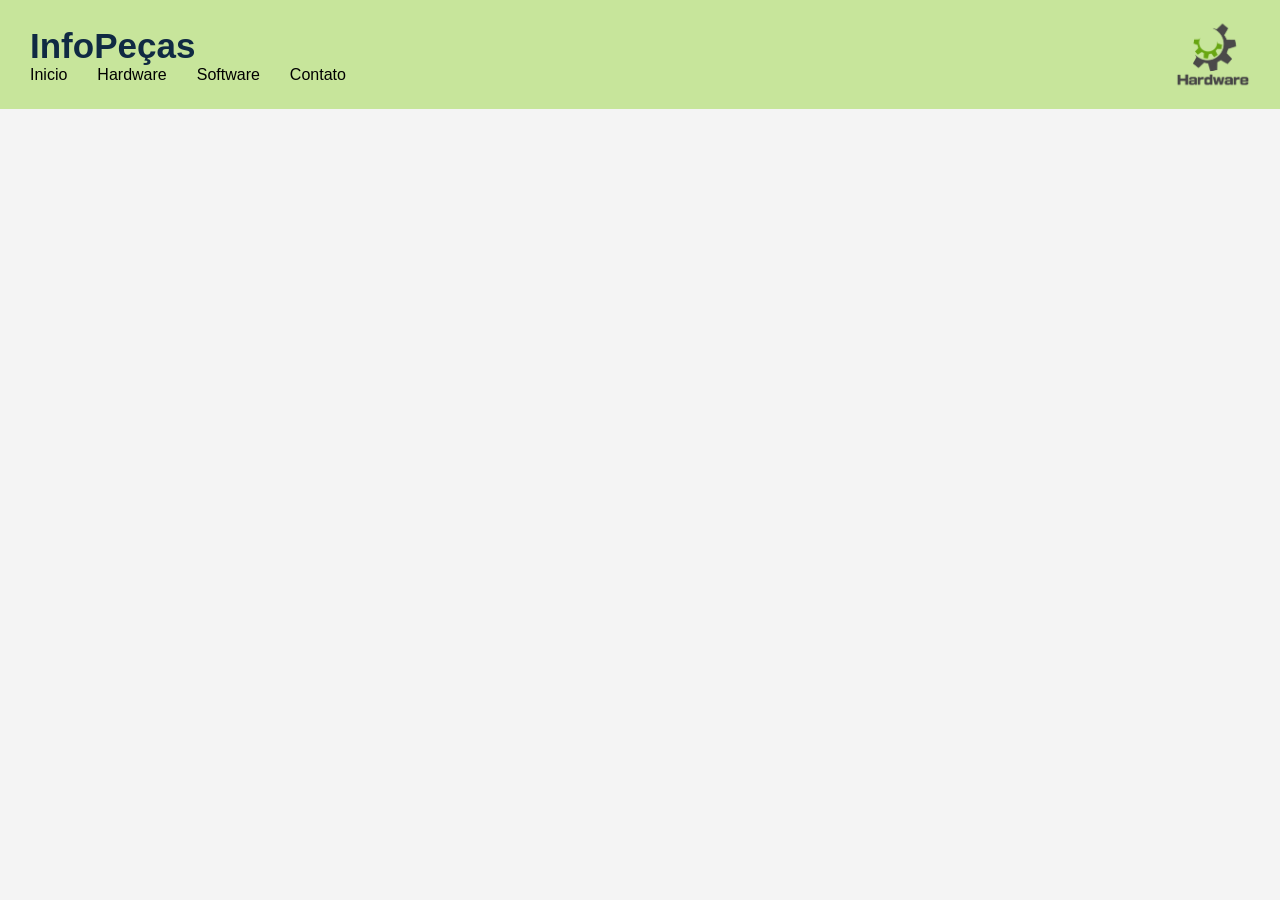
==== index.html @ 01bc077a "first commit" ====
<!DOCTYPE html>
<html lang="pt-BR">
<head>
    <meta charset="UTF-8">
    <meta name="viewport" content="width=device-width, initial-scale=1.0">
    <title>InfoPeças - Sua loja virtual</title>

    <link rel="stylesheet" href="style.css">

</head>
<body>
    <header>
        <div class="conteudo-header">
            <div class="menu">
                <h1>InfoPeças</h1>
                <nav>
                    <a href="index.html">Inicio</a>
                    <a href="#hardware">Hardware</a>
                    <a href="#software">Software</a>
                    <a href="#contato">Contato</a>
                </nav>
            </div>
            <div class="logo">
                <img src="imagens/Logo de Engrenagens Hardware.png" alt="">
            </div>

    </div>

    </header>
 <main>

 </main>
 <footer>

 </footer>
 
</body>
</html>
---- style.css ----
body{
    margin: 0;
    font-family: Arial, Helvetica, sans-serif;
    background-color: #f4f4f4;
}
/* cabeçalho */
header{
    background-color: rgb(199, 229, 155);
    color: #102a43;
    padding: 15px 30px;
}
.conteudo-header{
    display: flex;
    justify-content: space-between;
    align-items: center;

}
menu{
    display: flex;
    align-items: center;
    gap: 35px;
}
h1{
    margin: 0;
    font-size: 35px;
}
nav{
    display: flex;
    gap: 30px;
    align-items: center;
}
nav a{
    color: black;
    text-decoration: none;
    font-size: 16px;
}
.logo img{
 width: 75px;
 height: 75px;
 object-fit: contain;
}
nav a:hover{
    color: #38bdf8;
}
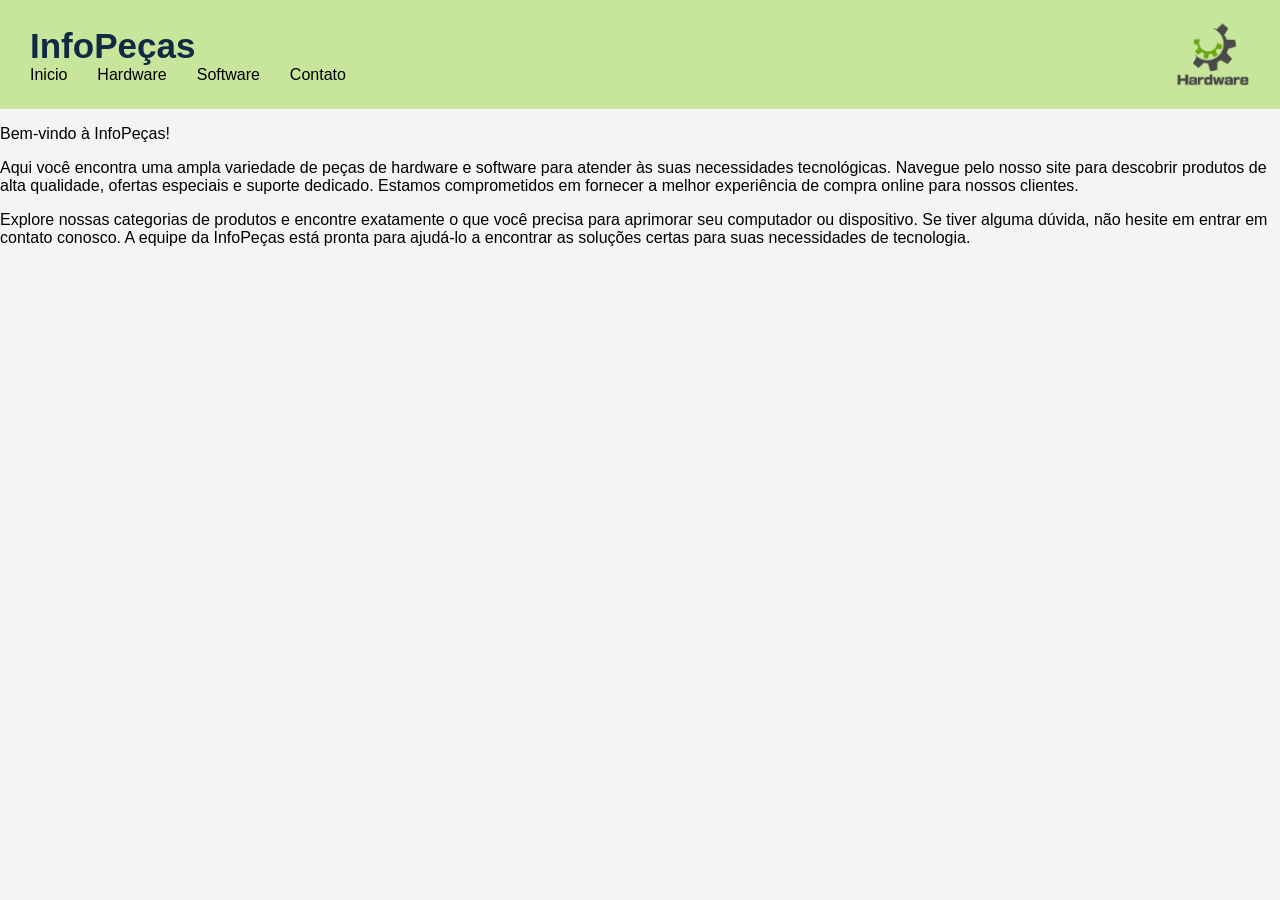
==== commit 66b55460: "o que foi feito" ====
--- a/index.html
+++ b/index.html
@@ -27,8 +27,17 @@
     </div>
 
     </header>
- <main>
-
+    <main>
+        <p>Bem-vindo à InfoPeças! </p>
+        <p> Aqui você encontra uma ampla variedade de peças de hardware e software para atender às suas necessidades tecnológicas. 
+            Navegue pelo nosso site para descobrir produtos de alta qualidade, ofertas especiais e suporte dedicado. 
+            Estamos comprometidos em fornecer a melhor experiência de compra online para nossos clientes.                   
+        </p>
+        <p>Explore nossas categorias de produtos e encontre exatamente o que você precisa para aprimorar seu computador ou dispositivo. 
+            Se tiver alguma dúvida, não hesite em entrar em contato conosco. A equipe da InfoPeças está pronta para ajudá-lo a encontrar as 
+            soluções certas para suas necessidades de tecnologia.
+        </p>
+    
  </main>
  <footer>
 
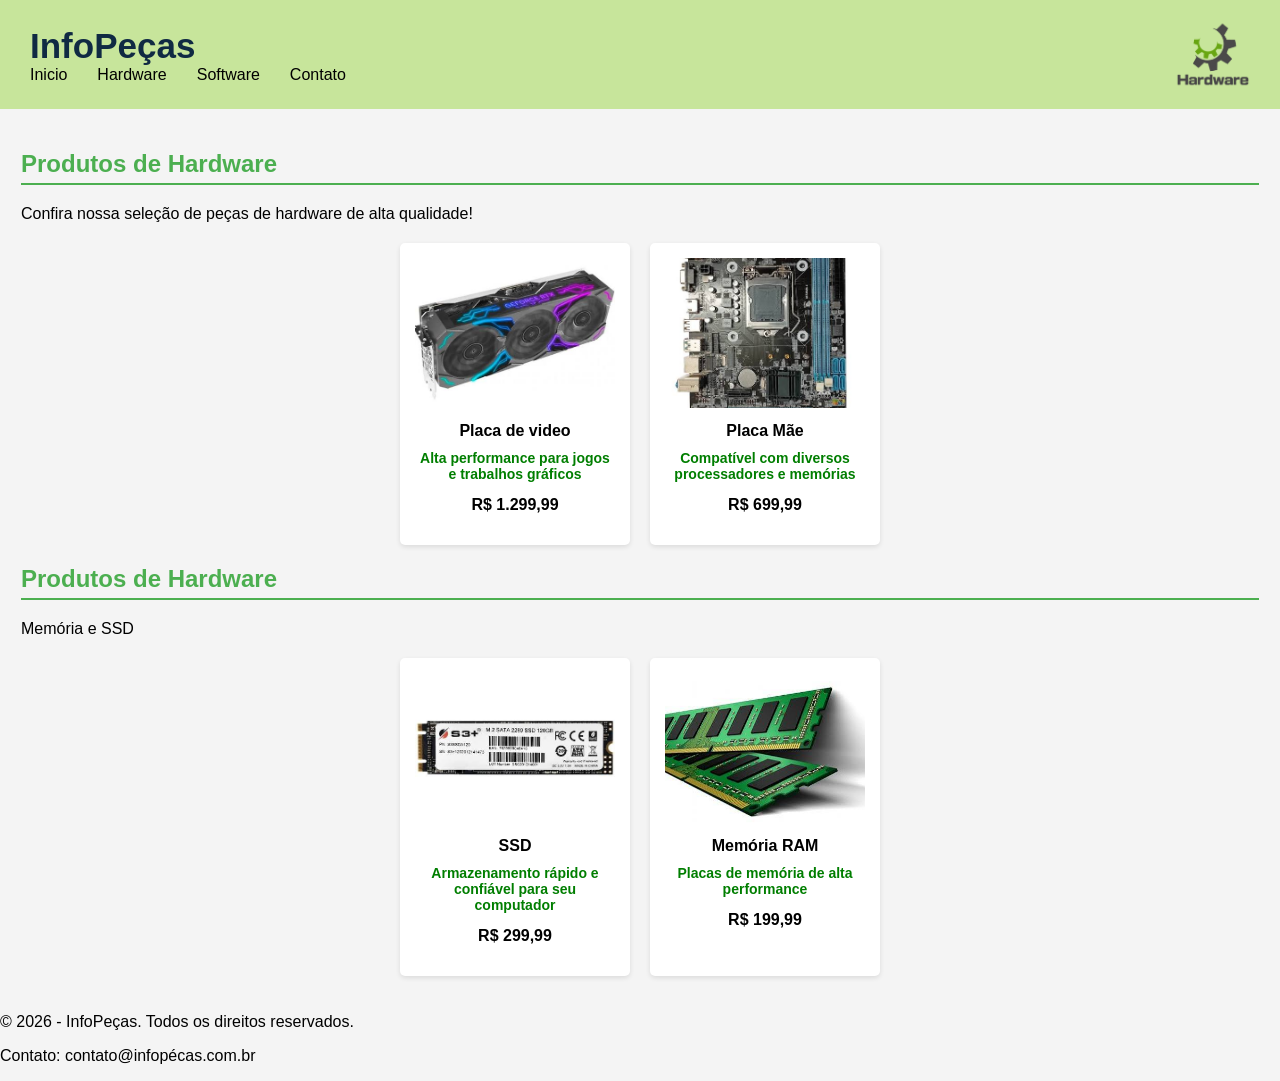
==== commit 054232c9: "Mudei a main e css" ====
--- a/index.html
+++ b/index.html
@@ -21,6 +21,7 @@
                 </nav>
             </div>
             <div class="logo">
+                    
                 <img src="imagens/Logo de Engrenagens Hardware.png" alt="">
             </div>
 
@@ -28,19 +29,56 @@
 
     </header>
     <main>
-        <p>Bem-vindo à InfoPeças! </p>
-        <p> Aqui você encontra uma ampla variedade de peças de hardware e software para atender às suas necessidades tecnológicas. 
-            Navegue pelo nosso site para descobrir produtos de alta qualidade, ofertas especiais e suporte dedicado. 
-            Estamos comprometidos em fornecer a melhor experiência de compra online para nossos clientes.                   
-        </p>
-        <p>Explore nossas categorias de produtos e encontre exatamente o que você precisa para aprimorar seu computador ou dispositivo. 
-            Se tiver alguma dúvida, não hesite em entrar em contato conosco. A equipe da InfoPeças está pronta para ajudá-lo a encontrar as 
-            soluções certas para suas necessidades de tecnologia.
-        </p>
-    
+       <section id="hardware">
+
+        <h2>Produtos de Hardware</h2>
+ 
+        <p>Confira nossa seleção de peças de hardware de alta qualidade!</p>
+
+        <div class="produtos">
+            <div class="produto">
+            <img src="imagens/placadevideo.jpg" alt="Placa de vídeo">
+            <h4>Placa de video</h4>
+            <p>Alta performance para jogos e trabalhos gráficos</p>
+            <p id="preco">R$ 1.299,99</p>
+        </div>
+
+        <div class="produto">
+           <img src= "imagens/placamae.jpg" alt="">
+            <h4>Placa Mãe</h4>
+            <p>Compatível com diversos processadores e memórias</p>
+            <p id="preco">R$ 699,99</p>
+        </div>
+        </div>
+
+       </section>
+
+        <section id="hardware">
+
+        <h2>Produtos de Hardware</h2>
+ 
+        <p>Memória e SSD</p>
+
+        <div class="produtos">
+            <div class="produto">
+             <img src="imagens/ssd.jpg" alt="SSD">
+            <h4>SSD</h4>
+            <p>Armazenamento rápido e confiável para seu computador</p>
+            <p id="preco">R$ 299,99</p>
+        </div>
+
+        <div class="produto">
+            <img src= "imagens/memoria.jpg" alt="">
+            <h4>Memória RAM</h4>
+            <p>Placas de memória de alta performance</p>
+            <p id="preco">R$ 199,99</p>
+            </div>
+        </div>
+       </section>
  </main>
  <footer>
-
+    <p>&copy; 2026 - InfoPeças. Todos os direitos reservados.</p>
+    <p>Contato: contato@infopécas.com.br</p>
  </footer>
  
 </body>
--- a/style.css
+++ b/style.css
@@ -41,4 +41,47 @@
 }
 nav a:hover{
     color: #38bdf8;
+}
+main{
+    padding: 21px;
+}
+section h2{
+    color: #4caf50;
+    border-bottom: 2px solid #4caf50;
+    padding-bottom: 5px;
+}
+.produtos{
+    display: flex;
+    flex-wrap: wrap;
+    gap: 20px;
+    margin-top: 20px;
+    justify-content: center;
+    text-align: center;
+
+}
+.produto{
+    background-color: white;
+    padding: 15px;
+    border-radius: 5px;
+    box-shadow: 0 2px 5px rgba(0,0,0,0.1);
+    width: 200px;
+}
+.produto img{
+    width: 100%;
+    height: 150px;
+    object-fit: cover;
+}
+.produto h4{
+    margin: 10px 0 5px 0;
+}
+.produto p{
+    font-size: 14px;
+    font-weight: bold;
+    margin-top: 10px;
+    color: #007e00;
+}
+#preco{
+    color: black;
+    font-size: 16px;
+    font-weight: bold;
 }
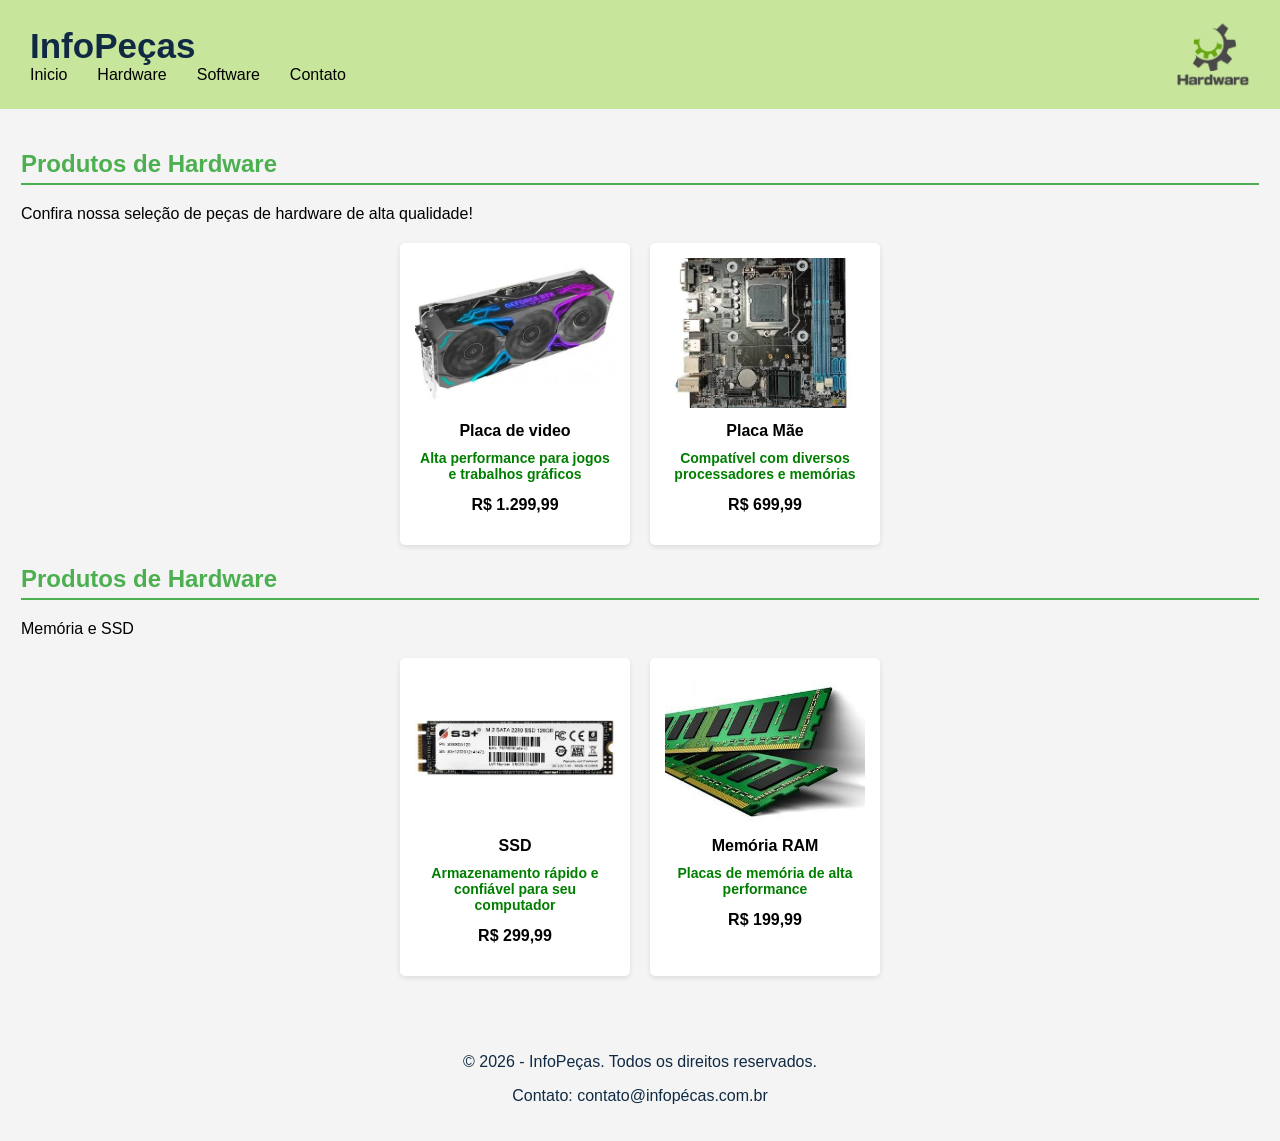
==== commit 46e03637: "atualização" ====
--- a/index.html
+++ b/index.html
@@ -15,16 +15,16 @@
                 <h1>InfoPeças</h1>
                 <nav>
                     <a href="index.html">Inicio</a>
-                    <a href="#hardware">Hardware</a>
-                    <a href="#software">Software</a>
-                    <a href="#contato">Contato</a>
+                    <a href="hardware.html">Hardware</a>
+                    <a href="software.html">Software</a>
+                    <a href="contato.html">Contato</a>
                 </nav>
             </div>
             <div class="logo">
                     
                 <img src="imagens/Logo de Engrenagens Hardware.png" alt="">
             </div>
-
+            
     </div>
 
     </header>
@@ -76,7 +76,7 @@
         </div>
        </section>
  </main>
- <footer>
+ <footer class="rodape">
     <p>&copy; 2026 - InfoPeças. Todos os direitos reservados.</p>
     <p>Contato: contato@infopécas.com.br</p>
  </footer>
--- a/style.css
+++ b/style.css
@@ -84,4 +84,34 @@
     color: black;
     font-size: 16px;
     font-weight: bold;
+}
+.rodape{
+    color: #102a43;
+    text-align: center;
+    margin-top: 20px;
+    padding: 20px;
+}
+@media (max-width: 600px){
+    .header{
+        padding: 15px;
+    }
+    nav {
+        display: inline;
+        margin: 8px;
+        gap: 10px;
+    }
+    main{
+        padding: 15px;
+
+    }
+    .produto{
+        width: 100%;
+        max-width: 320px;
+    }
+    .produto img{
+        height: 170px;
+        width: 100%;
+        display: block;
+        border-radius: 5px;
+    }
 }
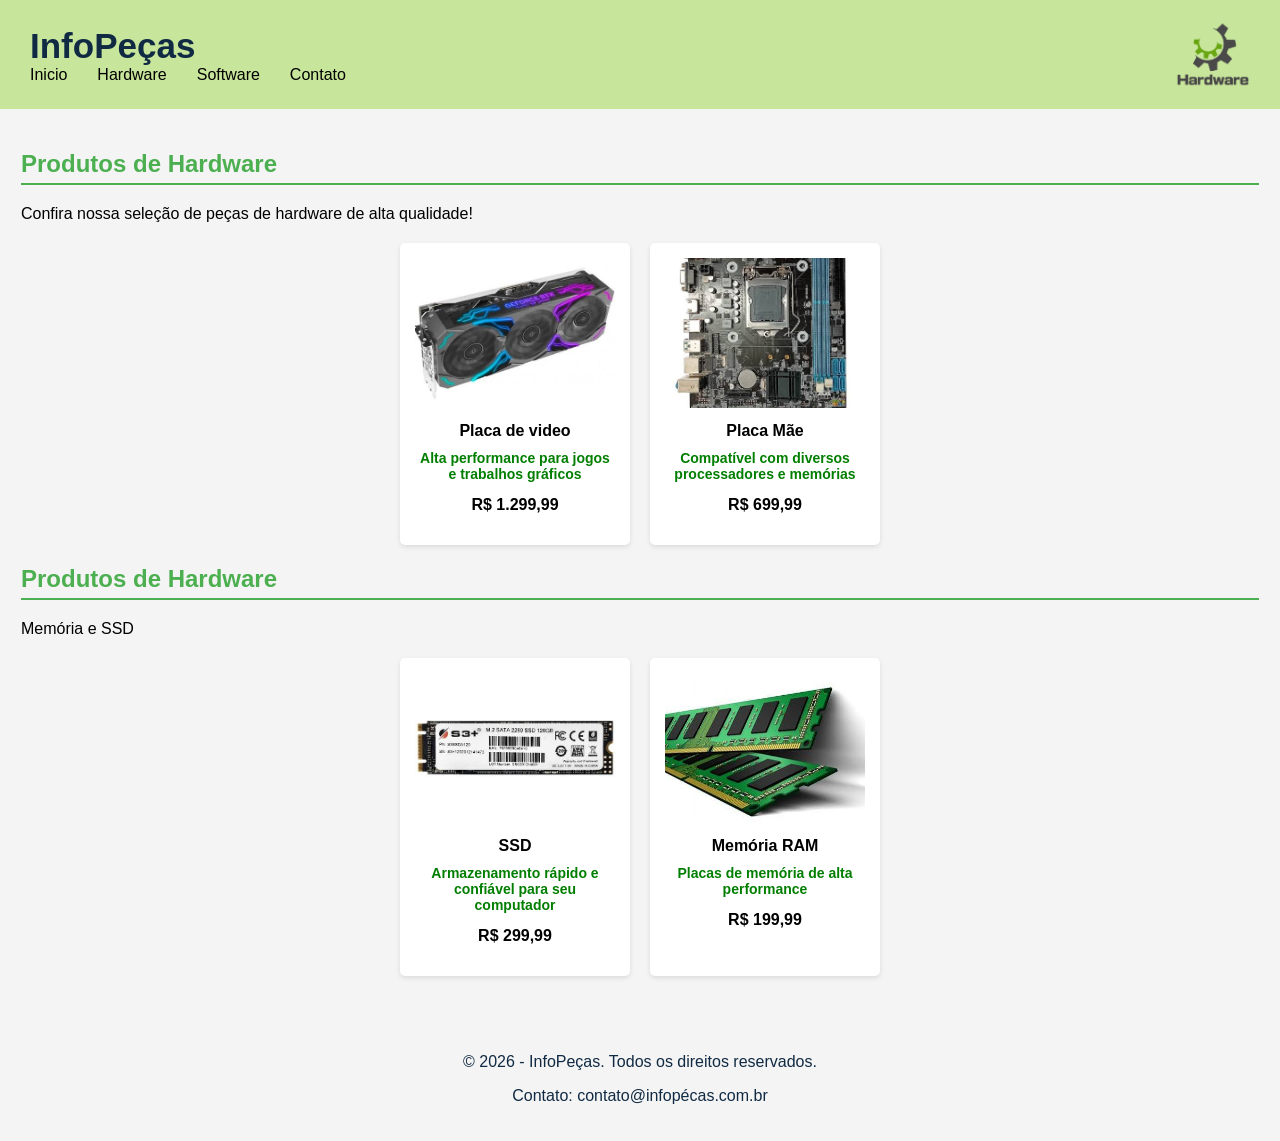
==== commit 4aca3266: "atualização no software" ====
--- a/index.html
+++ b/index.html
@@ -6,6 +6,7 @@
     <title>InfoPeças - Sua loja virtual</title>
 
     <link rel="stylesheet" href="style.css">
+    <link rel="stylesheet" href="styleForm.css">
 
 </head>
 <body>
--- a/styleForm.css
+++ b/styleForm.css
@@ -0,0 +1,26 @@
+section h2{
+    color: #4caf50;
+    margin-bottom: 20px;
+}
+label{
+    display: block;
+    margin-top: 12px;
+    font-weight: bold;
+}
+input, textarea{
+    width: 100%;
+    padding: 10px;
+    margin-top: 5px;
+    border: 1px solid #ccc;
+    border-radius: 5px;
+}
+button{
+    background-color: #4caf50;
+    color: white;
+    padding: 10px 20px;
+    border: none;
+    border-radius: 5px;
+    cursor: pointer;
+    margin-top: 20px;
+}
+
